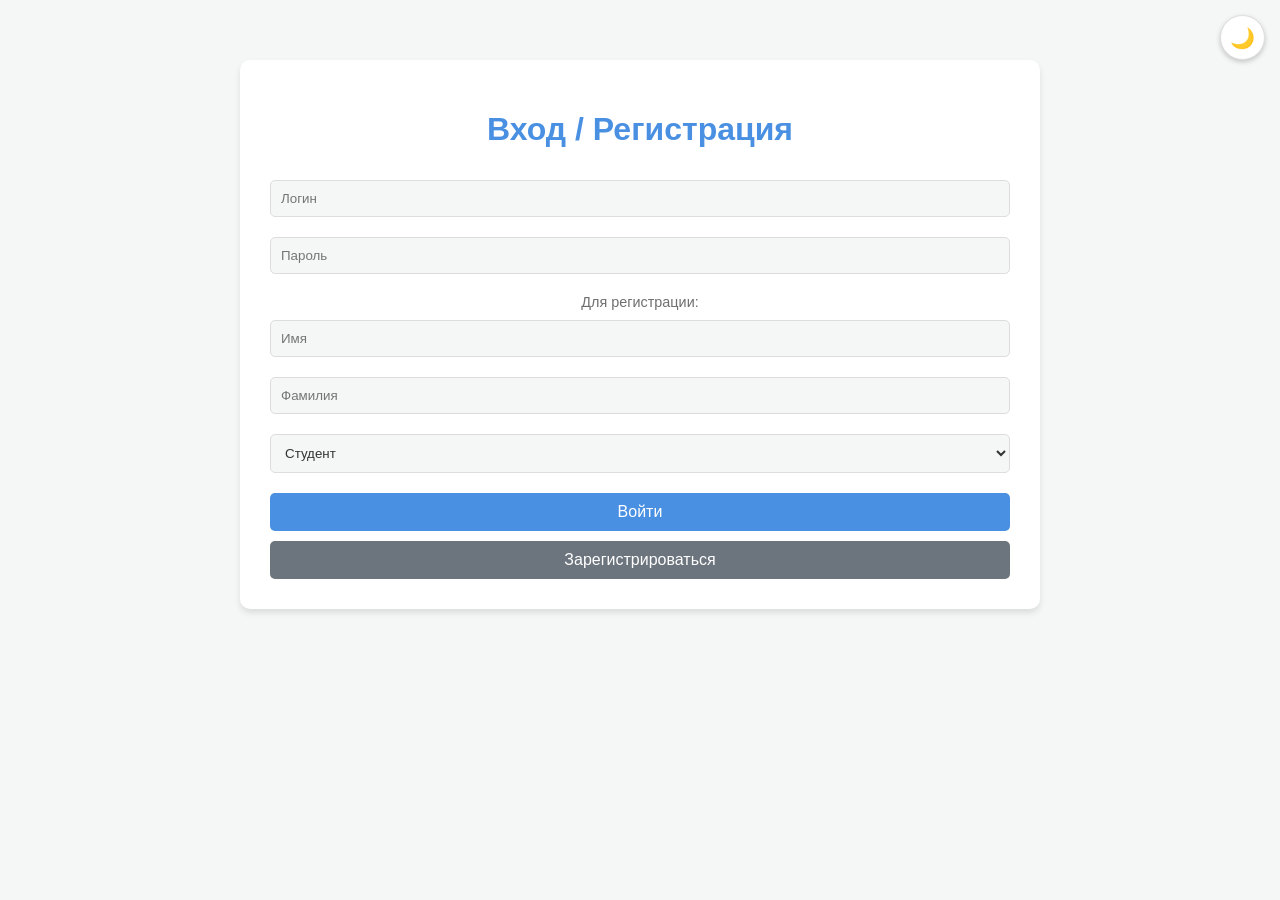
==== WEB/ayth.html @ 6d13ef1e "разделение на многостраничную архитектуру и интеграция C++ API - Фронтенд разделен на независимые ст" ====
<!DOCTYPE html>
<html lang="ru">
<head>
    <meta charset="UTF-8">
    <title>Вход в систему</title>
    <link rel="stylesheet" href="styles.css">
</head>
<body>
<button id="theme-toggle" class="theme-btn" onclick="toggleTheme()">🌙</button>
<div class="container">
    <h1>Вход / Регистрация</h1>
    <input type="text" id="username" placeholder="Логин">
    <input type="password" id="password" placeholder="Пароль">
    <div style="font-size:0.9em; opacity:0.7; text-align:center; margin-top:10px;">Для регистрации:</div>
    <input type="text" id="firstname" placeholder="Имя">
    <input type="text" id="lastname" placeholder="Фамилия">
    <select id="role">
        <option value="student">Студент</option>
        <option value="teacher">Преподаватель</option>
    </select>
    <button onclick="login()">Войти</button>
    <button class="secondary" onclick="register()">Зарегистрироваться</button>
</div>
<script src="api.js"></script>
<script src="auth.js"></script>
</body>
</html>
---- WEB/styles.css ----
:root {
    --primary: #4A90E2;
    --bg: #F4F7F6;
    --text: #333;
    --white: #FFF;
    --border: #DDD;
    --card-bg: #FAFAFA;
}

body.dark-theme {
    --primary: #5ba4e5;
    --bg: #121212;
    --text: #E0E0E0;
    --white: #1E1E1E;
    --border: #333;
    --card-bg: #2A2A2A;
}

* { 
    box-sizing: border-box; 
    font-family: 'Segoe UI', Tahoma, Geneva, Verdana, sans-serif; 
    transition: background-color 0.3s, color 0.3s, border-color 0.3s; 
}

body { 
    background-color: var(--bg); 
    color: var(--text); 
    margin: 0; 
    padding: 20px; 
}

.theme-btn {
    position: fixed;
    top: 15px;
    right: 15px;
    width: 45px;
    height: 45px;
    border-radius: 50%;
    background-color: var(--white);
    border: 1px solid var(--border);
    font-size: 20px;
    cursor: pointer;
    box-shadow: 0 2px 5px rgba(0,0,0,0.2);
    display: flex;
    align-items: center;
    justify-content: center;
    margin: 0;
    z-index: 1000;
}
.theme-btn:hover { background-color: var(--border); }

.container { 
    max-width: 800px; 
    margin: 40px auto 0; 
    background: var(--white); 
    padding: 30px; 
    border-radius: 10px; 
    box-shadow: 0 4px 6px rgba(0,0,0,0.1); 
}

h1, h2, h3 { text-align: center; color: var(--primary); }
.hidden { display: none !important; }

input[type="text"], input[type="password"], select { 
    width: 100%; 
    padding: 10px; 
    margin: 10px 0; 
    border: 1px solid var(--border); 
    border-radius: 5px; 
    background-color: var(--bg);
    color: var(--text);
}

.reg-fields-hint { margin-top: 15px; font-size: 0.9em; color: var(--text); opacity: 0.7; text-align: center; }

button { background-color: var(--primary); color: #FFF; border: none; padding: 10px 15px; border-radius: 5px; cursor: pointer; margin-top: 10px; width: 100%; font-size: 16px; }
button:hover { filter: brightness(0.9); }
button.secondary { background-color: #6c757d; }
.btn-success { background-color: #28a745; }
.btn-stats { background-color: #17a2b8; }
.btn-create, .btn-logout { width: auto; margin: 0; }

.auth-hint { text-align: center; margin-bottom: 20px; opacity: 0.7; }

.test-card { border: 1px solid var(--border); padding: 15px; margin-bottom: 15px; border-radius: 5px; display: flex; justify-content: space-between; align-items: center; background-color: var(--card-bg); }
.test-card button { width: auto; margin: 0 5px; }

/* Настройки прав доступа к тесту */
.access-control-box { border: 1px dashed var(--border); padding: 15px; margin-bottom: 15px; border-radius: 5px; background-color: var(--card-bg); }
.access-control-box h4 { margin: 0 0 10px 0; text-align: left; color: var(--text); }
.radio-group { margin-bottom: 15px; display: flex; gap: 20px; }
.radio-group label { cursor: pointer; }
.student-list { max-height: 150px; overflow-y: auto; border: 1px solid var(--border); padding: 10px; background: var(--bg); border-radius: 5px; }
.student-list label { display: block; margin-bottom: 8px; cursor: pointer; }

.teacher-header { display: flex; justify-content: space-between; align-items: center; }
.create-form { margin-top: 30px; border-top: 2px solid var(--border); padding-top: 20px; }
.question-block { border: 1px dashed var(--border); padding: 15px; margin-bottom: 15px; background: var(--card-bg); }
.option-block { display: flex; align-items: center; gap: 10px; margin-bottom: 5px; }
.option-block input[type="text"] { margin: 0; }

.test-question { margin-bottom: 20px; padding-bottom: 15px; border-bottom: 1px solid var(--border); }
.test-question label { display: block; margin: 8px 0; cursor: pointer; }

.header { display: flex; justify-content: space-between; align-items: center; border-bottom: 2px solid var(--primary); padding-bottom: 10px; margin-bottom: 20px; }
.user-info-text { font-weight: bold; font-size: 1.1em; }

.stats-container { margin-top: 30px; }
.chart-container { width: 100%; max-width: 400px; margin: 0 auto; background-color: #FFF; border-radius: 10px; padding: 10px;}
.stats-list { margin-top: 20px; padding: 15px; background-color: var(--card-bg); border: 1px solid var(--border); border-radius: 5px; }
.stats-list ul { margin: 0; padding-left: 20px; }
.stats-list li { margin-bottom: 5px; }
.status-passed { color: #28a745; font-weight: bold; }
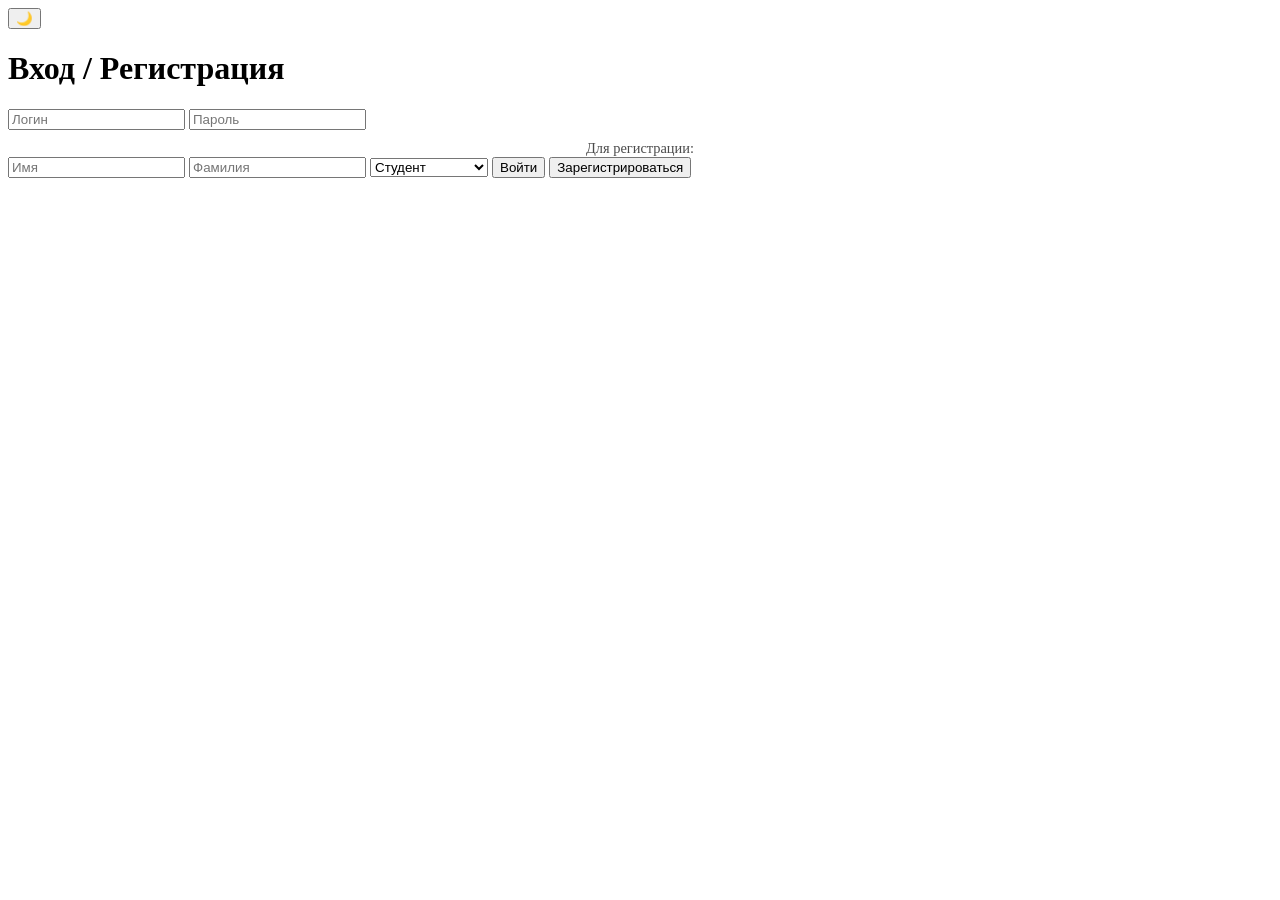
==== commit da671cc8: "Были перемещемещены JS & CSS файлы в папку статик - добавлены teacher.html,  student.html" ====
--- a/WEB/ayth.html
+++ b/WEB/ayth.html
@@ -3,7 +3,7 @@
 <head>
     <meta charset="UTF-8">
     <title>Вход в систему</title>
-    <link rel="stylesheet" href="styles.css">
+    <link rel="stylesheet" href="static/css/styles.css">
 </head>
 <body>
 <button id="theme-toggle" class="theme-btn" onclick="toggleTheme()">🌙</button>
@@ -21,7 +21,7 @@
     <button onclick="login()">Войти</button>
     <button class="secondary" onclick="register()">Зарегистрироваться</button>
 </div>
-<script src="api.js"></script>
-<script src="auth.js"></script>
+<script src="static/js/api.js"></script>
+<script src="static/js/auth.js"></script>
 </body>
 </html>
